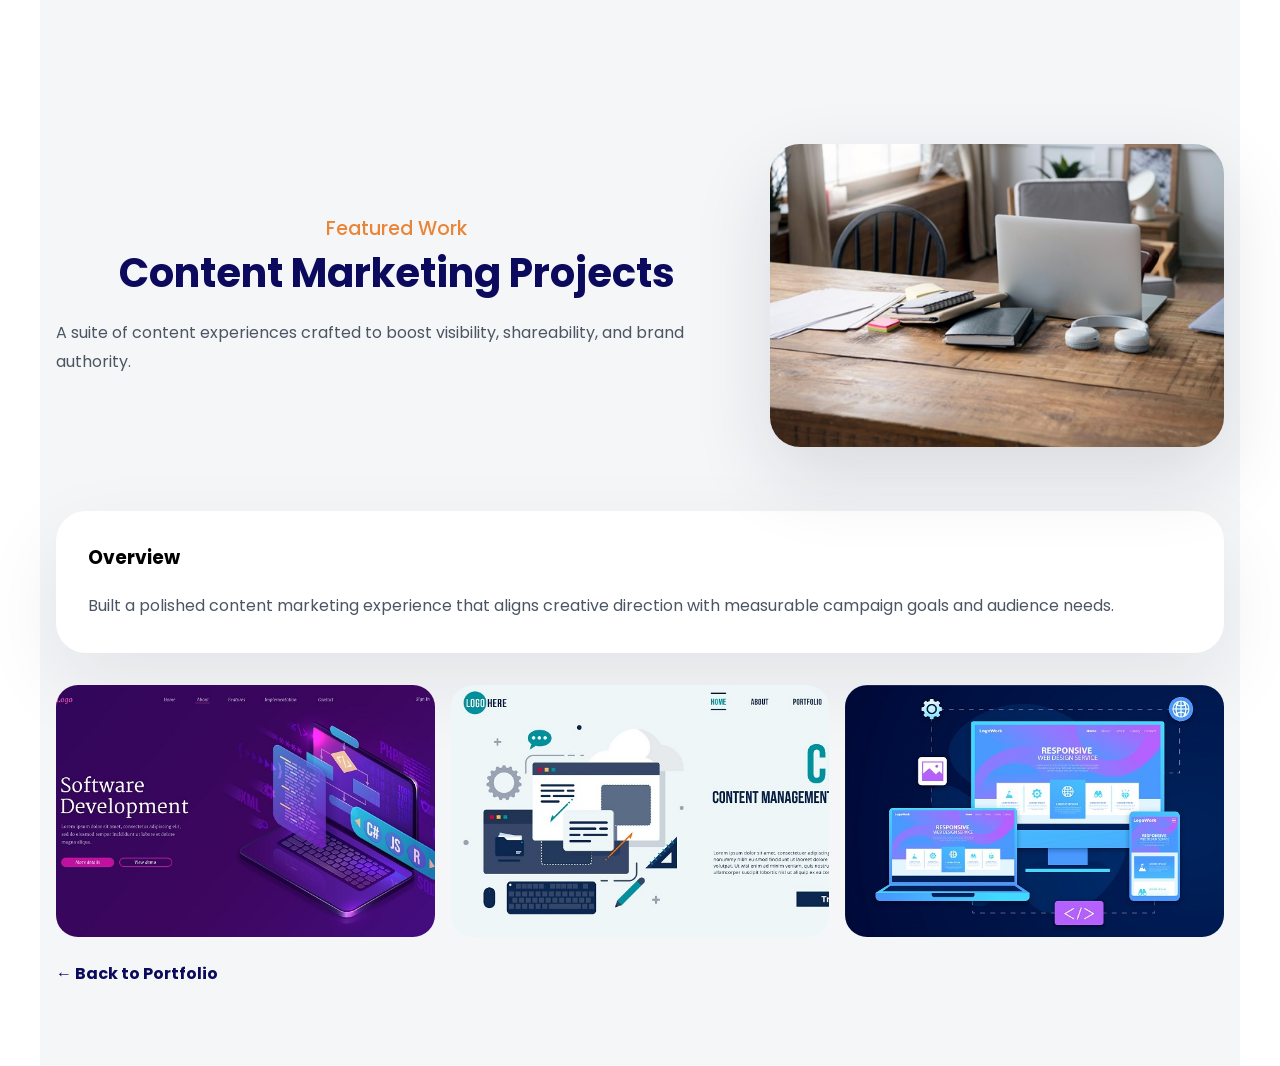
==== digital-marketing/content-marketing-projects.html @ e039d61b "Initial portfolio website" ====
<!DOCTYPE html>
<html lang="en">
<head>
  <meta charset="UTF-8" />
  <meta name="viewport" content="width=device-width, initial-scale=1.0" />
  <title>Content Marketing Projects | Manish Majgain</title>
  <link rel="stylesheet" href="../styles.css" />
</head>
<body>
  <main class="section__container project-page">
    <header class="project-hero">
      <div>
        <p class="section__subheader">Featured Work</p>
        <h1 class="section__header">Content Marketing Projects</h1>
        <p class="project-intro">A suite of content experiences crafted to boost visibility, shareability, and brand authority.</p>
      </div>
      <img src="../assets/blog-3.jpg" alt="Content Marketing Projects hero" />
    </header>

    
    <article class="project-overview">
      <h3>Overview</h3>
      <p>Built a polished content marketing experience that aligns creative direction with measurable campaign goals and audience needs.</p>
    </article>

    <section class="project-gallery">
      <img src="../assets/project-2.jpg" alt="Content project asset" />
      <img src="../assets/project-5.jpg" alt="Marketing content example" />
      <img src="../assets/project-6.jpg" alt="Digital content showcase" />
    </section>

    <a class="back-link" href="../index.html">← Back to Portfolio</a>
  </main>
</body>
</html>
---- styles.css ----
@import url("https://fonts.googleapis.com/css2?family=Poppins:ital,wght@0,100;0,200;0,300;0,400;0,500;0,600;0,700;0,800;0,900;1,100;1,200;1,300;1,400;1,500;1,600;1,700;1,800;1,900&display=swap");

:root {
  --primary-color: #ea8436;
  --secondary-color: #0c0a5d;
  --text-dark: #030712;
  --text-light: #4b5563;
  --extra-light: #f5f6f8;
  --white: #ffffff;
  --max-width: 1200px;
}

* {
  padding: 0;
  margin: 0;
  box-sizing: border-box;
}

.section__container {
  max-width: var(--max-width);
  margin: auto;
  padding: 5rem 1rem;
}

.section__subheader {
  font-size: 1.2rem;
  font-weight: 500;
  color: var(--primary-color);
  text-align: center;
}

.section__header {
  font-size: 2.5rem;
  font-weight: 700;
  color: var(--secondary-color);
  text-align: center;
}

.btn {
  padding: 0.625rem 1.5rem;
  outline: none;
  border: none;
  font-size: 1rem;
  font-weight: 500; /* Makes text bold */
  color: var(--white);
  background-color: var(--primary-color);
  border: 2px solid var(--primary-color);
  border-radius: 5rem;
  transition: 0.3s;
  cursor: pointer;
}

a.btn {
  display: inline-block;
  text-decoration: none;
}

.btn:hover {
  color: var(--secondary-color);
  background-color: transparent;
  box-shadow: 10px 10px 20px rgba(0, 0, 0, 0.1);
}

img {
  display: flex;
  width: 100%;
}

a {
  text-decoration: none;
  transition: 0.3s;
}

ul {
  list-style: none;
}

html,
body {
  scroll-behavior: smooth;
}

body {
  font-family: "Poppins", sans-serif;
}

nav {
  position: fixed;
  isolation: isolate;
  width: 100%;
  z-index: 9;
}

.nav__header {
  padding: 0.75rem 1rem;
  width: 100%;
  display: flex;
  align-items: center;
  justify-content: space-between;
  background-color: var(--primary-color);
}

.nav__logo a {
  font-size: 1.25rem;
  font-weight: 600;
  color: var(--white);
}

.nav__menu__btn {
  font-size: 1.5rem;
  color: var(--white);
  cursor: pointer;
}

.nav__links {
  position: absolute;
  bottom: 0;
  left: 0;
  width: 100%;
  display: flex;
  align-items: center;
  justify-content: center;
  flex-direction: column;
  gap: 2rem;
  padding: 2rem;
  background-color: var(--primary-color);
  transition: transform 0.5s;
  z-index: -1;
}

.nav__links.open {
  transform: translateY(100%);
}

.nav__links a {
  font-weight: 600;
  color: var(--white);
}

.nav__btns {
  display: none;
}

header {
  background-color: var(--extra-light);
}

.header__container {
  padding-block: 5rem 0;
  display: grid;
  gap: 2rem;
  overflow: hidden;
}

.header__image img {
  max-width: 475px;
  margin-inline: auto;
  margin-top: 2rem;
}

.header__content h2 {
  font-size: 1.5rem;
  font-weight: 500;
  color: var(--primary-color);
  text-align: center;
}

.header__content h1 {
  margin-bottom: 1rem;
  font-size: 3.5rem;
  font-weight: 800;
  color: var(--secondary-color);
  line-height: 5rem;
  text-align: center;
}

.header__content h3 {
  margin-bottom: 1rem;
  font-display: 1.25rem;
  font-weight: 600;
  color: var(--secondary-color);
  text-align: center;
}

.header__content p {
  margin-bottom: 2rem;
  color: var(--text-light);
  text-align: center;
  line-height: 1.75rem;
}

.header__btns {
  display: flex;
  align-items: center;
  justify-content: center;
  gap: 1rem;
}

.header__btns .btn:nth-child(2) {
  color: var(--secondary-color);
  background-color: transparent;
}

.intro__container {
  grid-template-columns: 1fr;
  max-width: 900px;
  margin: auto;
}

.intro__image {
  position: relative;
  isolation: isolate;
  max-width: 350px;
  margin-inline: auto;
  padding: 4px;
  overflow: hidden;
}

.intro__image::before {
  position: absolute;
  content: "";
  height: 200%;
  width: 10rem;
  top: 50%;
  left: 50%;
  transform: translate(-50%, -50%) rotate(-35deg);
  transform-origin: center center;
  background-color: var(--primary-color);
  z-index: -1;
}

.intro__image img {
  background-color: var(--white);
}

.intro__content :is(.section__subheader, .section__header) {
  text-align: left;
}

.intro__description {
  margin-block: 1rem 2rem;
  color: var(--text-light);
  line-height: 1.75rem;
}

.intro__grid {
  margin-bottom: 2rem;
  display: grid;
  grid-template-columns: max-content max-content 1fr;
  gap: 0.5rem 1rem;
}

.intro__grid h5 {
  display: flex;
  align-items: center;
  gap: 1rem;
  font-size: 1rem;
  font-weight: 500;
  color: var(--text-dark);
}

.intro__grid h5 span {
  font-size: 1.2rem;
  color: var(--primary-color);
}

.intro__grid>span {
  color: var(--text-dark);
}

.intro__grid p {
  color: var(--text-light);
}

.intro__content h4 {
  margin-bottom: 0.5rem;
  font-size: 1.2rem;
  font-weight: 600;
  color: var(--secondary-color);
}

.intro__flex {
  display: flex;
  align-items: center;
  justify-content: flex-start;
  gap: 1rem 2rem;
  flex-wrap: wrap;
}

.intro__flex div {
  display: flex;
  align-items: center;
  gap: 10px;
  font-weight: 500;
  color: var(--secondary-color);
}

.intro__flex span {
  font-size: 1.5rem;
  color: var(--primary-color);
}

.choose {
  background-color: var(--extra-light);
}

.choose__grid {
  max-width: 900px;
  margin-inline: auto;
  margin-top: 4rem;
  display: grid;
  gap: 1rem 2rem;
}

.choose__card div {
  margin-bottom: 10px;
  display: flex;
  align-items: center;
  justify-content: space-between;
  gap: 1rem;
}

.choose__card h4 {
  font-size: 1rem;
  font-weight: 600;
  color: var(--secondary-color);
}

.choose__progress {
  position: relative;
  isolation: isolate;
  height: 10px;
  background-color: rgba(0, 0, 0, 0.2);
  border-radius: 1rem;
  overflow: hidden;
}

.choose__progress::before {
  position: absolute;
  content: "";
  left: 0;
  top: 0;
  height: 100%;
  background-color: var(--primary-color);
  animation: progress-fill 2s forwards;
}

@keyframes progress-fill {
  0% {
    width: 0;
  }

  100% {
    width: var(--progress);
  }
}

.journey__grid {
  max-width: 900px;
  margin-inline: auto;
  margin-top: 4rem;
  display: grid;
  gap: 2rem;
}

.journey__grid>div {
  display: grid;
  gap: 1rem;
}

.journey__grid__header {
  display: flex;
  align-items: center;
  gap: rem;
  font-size: 1.4rem;
  font-weight: 600;
  color: var(--secondary-color);
}

.journey__card {
  display: flex;
  align-items: flex-start;
  gap: 1rem;
}

.journey__card>span {
  position: relative;
  isolation: isolate;
  padding-inline: 2px;
  height: 100%;
  font-size: 1.2rem;
  color: var(--primary-color);
}

.journey__card>span::before {
  position: absolute;
  content: "";
  height: 100%;
  width: 2px;
  top: 0;
  left: 50%;
  transform: translateX(-50%);
  background-color: var(--primary-color);
}

.journey__card h4 {
  font-size: 1.1rem;
  font-weight: 600;
  color: var(--text-dark);
}

.journey__card h5 {
  margin-bottom: 1rem;
  font-size: 1rem;
  font-weight: 500;
  color: var(--text-light);
}

.journey__card p {
  color: var(--text-light);
}

.service__grid {
  margin-top: 4rem;
  display: grid;
  gap: 4rem 1rem;
}

.service__card {
  padding-block: 0 1.5rem;
  padding-inline: 1.5rem;
  border: 2px solid rgba(0, 0, 0, 0.1);
  border-top-right-radius: 3rem;
  transition: 0.3s;
}

.service__card:hover {
  background-color: var(--primary-color);
  border-color: var(--primary-color);
  box-shadow: 0 0 20px rgba(0, 0, 0, 0.2);
}

.service__card span {
  display: inline-block;
  padding: 6px 14px;
  font-size: 2rem;
  color: var(--white);
  background-color: var(--primary-color);
  transform: translateY(-50%);
  border-radius: 5px;
  box-shadow: 0 0 20px rgba(0, 0, 0, 0.1);
  transition: 0.3s;
}

.service__card:hover span {
  color: var(--primary-color);
  background-color: var(--white);
}

.service__card h4 {
  margin-bottom: 0.5rem;
  font-size: 1.2rem;
  font-weight: 600;
  color: var(--secondary-color);
  transition: 0.3s;
}

.service__card p {
  color: var(--text-light);
  line-height: 1.75rem;
  transition: 0.3s;
}

.service__card:hover :is(h4, p) {
  color: var(--white);
}

.showcase {
  background-color: var(--extra-light);
}

.showcase__controls {
  margin-block: 2rem;
  display: flex;
  justify-content: center;
  flex-wrap: wrap;
  gap: 0.75rem;
}

.filter-btn {
  padding: 0.95rem 1.6rem;
  font-size: 1rem;
  font-weight: 600;
  color: var(--secondary-color);
  background-color: rgba(255, 255, 255, 0.9);
  border: 1px solid rgba(12, 10, 93, 0.12);
  border-radius: 999px;
  transition: 0.3s ease;
}

.filter-btn:hover,
.filter-btn.active {
  color: var(--white);
  background-color: var(--primary-color);
  border-color: var(--primary-color);
  box-shadow: 0 18px 40px rgba(234, 132, 54, 0.18);
}

.showcase__grid {
  display: grid;
  gap: 1.5rem;
}

.project-card {
  position: relative;
  display: grid;
  gap: 1rem;
  background-color: var(--white);
  border-radius: 28px;
  overflow: hidden;
  box-shadow: 0 24px 70px rgba(16, 24, 40, 0.08);
  transition: transform 0.35s ease, box-shadow 0.35s ease;
}

.project-card:hover {
  transform: translateY(-6px);
  box-shadow: 0 32px 80px rgba(16, 24, 40, 0.14);
}

.project-card__media {
  position: relative;
  overflow: hidden;
  min-height: 260px;
}

.project-card__media img {
  width: 100%;
  height: 100%;
  object-fit: cover;
  transition: transform 0.6s ease;
}

.project-card:hover .project-card__media img {
  transform: scale(1.08);
}

.project-card__content {
  padding: 1.5rem;
}

.project-card__tag {
  display: inline-flex;
  align-items: center;
  justify-content: center;
  padding: 0.65rem 1rem;
  border-radius: 999px;
  background: rgba(234, 132, 54, 0.12);
  color: var(--primary-color);
  font-size: 0.9rem;
  font-weight: 700;
  margin-bottom: 1rem;
}

.project-card__content h3 {
  font-size: 1.4rem;
  margin-bottom: 1rem;
  color: var(--secondary-color);
}

.project-card__content p {
  color: var(--text-light);
  line-height: 1.75rem;
}

.project-card__overlay {
  position: absolute;
  inset: 0;
  display: flex;
  flex-direction: column;
  align-items: center;
  justify-content: center;
  gap: 1rem;
  padding: 2rem;
  background: rgba(12, 10, 93, 0.72);
  color: var(--white);
  text-align: center;
  opacity: 0;
  transform: translateY(20px);
  transition: opacity 0.35s ease, transform 0.35s ease;
}

.project-card:hover .project-card__overlay {
  opacity: 1;
  transform: translateY(0);
}

.project-card__overlay span {
  font-size: 1.35rem;
  font-weight: 700;
  letter-spacing: 0.02em;
}

.project-card__view {
  padding: 0.9rem 1.6rem;
  border: none;
  border-radius: 999px;
  background: rgba(255, 255, 255, 0.15);
  color: var(--white);
  font-weight: 700;
  cursor: pointer;
  transition: background 0.3s ease;
}

.project-card__view:hover {
  background: rgba(255, 255, 255, 0.28);
}

.project-card__overlay::before {
  content: "";
  position: absolute;
  inset: 0;
  background: linear-gradient(180deg, transparent 20%, rgba(12, 10, 93, 0.6));
  pointer-events: none;
}

.project-page {
  background-color: var(--extra-light);
}

.project-hero {
  display: grid;
  gap: 2rem;
  padding-block: 4rem;
  align-items: center;
}

.project-hero img {
  width: 100%;
  border-radius: 30px;
  box-shadow: 0 30px 80px rgba(16, 24, 40, 0.12);
}

.project-intro {
  margin-top: 1rem;
  color: var(--text-light);
  line-height: 1.8rem;
  max-width: 56rem;
}

.project-meta {
  display: grid;
  gap: 1rem;
}

.project-meta__list {
  display: grid;
  gap: 0.75rem;
}

.project-meta__item {
  display: flex;
  justify-content: space-between;
  gap: 1rem;
  padding: 1rem 1.25rem;
  background: var(--white);
  border-radius: 18px;
  box-shadow: 0 12px 40px rgba(16, 24, 40, 0.05);
}

.project-meta__label {
  color: var(--text-light);
  font-weight: 600;
}

.project-meta__value {
  color: var(--secondary-color);
  font-weight: 700;
  text-align: right;
}

.project-overview {
  background: var(--white);
  border-radius: 30px;
  padding: 2rem;
  box-shadow: 0 30px 80px rgba(16, 24, 40, 0.08);
}

.project-overview h3 {
  margin-bottom: 1.25rem;
}

.project-overview p {
  line-height: 1.8rem;
  color: var(--text-light);
}

.project-gallery {
  display: grid;
  gap: 1rem;
  margin-top: 2rem;
}

.project-gallery img {
  width: 100%;
  border-radius: 22px;
  object-fit: cover;
  min-height: 200px;
}

.back-link {
  display: inline-flex;
  align-items: center;
  gap: 0.5rem;
  margin-top: 1.5rem;
  color: var(--secondary-color);
  font-weight: 700;
}

.back-link:hover {
  color: var(--primary-color);
}

.banner__container {
  display: grid;
  gap: 2rem;
  background: url("assets/banner-bg.png"), var(--primary-color);
  background-size: cover;
  background-position: center center;
  background-repeat: no-repeat;
}

.banner__content {
  padding-block: 5rem 0;
  padding-inline: 1rem;
}

.banner__content .section__header {
  margin-bottom: 1rem;
  color: var(--white);
}

.banner__content p {
  margin-bottom: 1rem;
  color: var(--white);
  line-height: 1.75rem;
  text-align: center;
}

.banner__btn {
  display: flex;
  align-items: center;
  justify-content: center;
}

.banner__btn .btn {
  color: var(--primary-color);
  background-color: var(--white);
}

.banner__image {
  position: relative;
  isolation: isolate;
  height: 100%;
}

.swiper {
  padding-block: 4rem;
  width: 100%;
}

.swiper-slide {
  min-width: 400px;
}

.swiper-pagination-bullet {
  height: 10px;
  width: 10px;
}

.swiper-pagination-bullet-active {
  background-color: var(--primary-color);
}

.client__header {
  margin-bottom: 1rem;
  display: flex;
  align-items: center;
  justify-content: space-between;
  gap: 1rem;
  flex-wrap: wrap;
}

.client__details {
  display: flex;
  align-items: center;
  gap: 1rem;
}

.client__details img {
  max-width: 80px;
  border-radius: 100%;
  border: 2px solid var(--primary-color);
}

.client__details h4 {
  font-size: 1.2rem;
  font-weight: 600;
  color: var(--secondary-color);
}

.client__details h5 {
  font-size: 1rem;
  font-weight: 400;
  color: var(--text-light);
}

.client__ratings span {
  font-size: 1.2rem;
  color: goldenrod;
}

.client__card p {
  color: var(--text-light);
  line-height: 1.75rem;
}

.blog {
  background-color: var(--extra-light);
}

.blog__grid {
  margin-top: 4rem;
  display: grid;
  gap: 2rem 1rem;
}

.blog__card {
  transition: 0.3s;
}

.blog__card:hover {
  background-color: var(--white);
  box-shadow: 0 0 20px rgba(0, 0, 0, 0.1);
}

.blog__card div {
  padding: 1rem;
}

.blog__card p {
  font-weight: 500;
  color: var(--text-light);
}

.blog__card h4 {
  font-size: 1.2rem;
  font-weight: 600;
  color: var(--secondary-color);
}

.footer__container {
  text-align: center;
}

.footer__container h4 {
  margin-bottom: 1rem;
  font-size: 3rem;
  font-weight: 700;
  color: var(--secondary-color);
}

.footer__socials {
  display: flex;
  align-items: center;
  justify-content: center;
  gap: 2rem;
  flex-wrap: wrap;
}

.footer__socials a {
  font-size: 1.5rem;
  color: var(--secondary-color);
}

.footer__socials a:hover {
  color: var(--primary-color);
}

.footer__bar {
  padding: 1rem;
  font-size: 1rem;
  color: var(--text-light);
  text-align: center;
}

@media (width > 540px) {
  .choose__grid {
    grid-template-columns: repeat(2, 1fr);
  }

  .journey__grid {
    grid-template-columns: repeat(2, 1fr);
  }

  .service__grid {
    grid-template-columns: repeat(2, 1fr);
  }

  .showcase__grid {
    grid-template-columns: repeat(2, 1fr);
  }

  .blog__grid {
    grid-template-columns: repeat(2, 1fr);
  }
}

@media (width > 768px) {
  nav {
    position: static;
    padding: 2rem 1rem;
    max-width: var(--max-width);
    margin-inline: auto;
    display: flex;
    align-items: center;
    justify-content: space-between;
    gap: 1rem;
  }

  .nav__header {
    flex: 1;
    padding: 0;
    background-color: transparent;
  }

  .nav__logo a {
    font-size: 1.5rem;
    color: var(--secondary-color);
  }

  .nav__logo a span {
    color: var(--primary-color);
  }

  .nav__menu__btn {
    display: none;
  }

  .nav__links {
    position: static;
    width: fit-content;
    padding: 0;
    flex-direction: row;
    background-color: transparent;
    transform: none !important;
  }

  .nav__links a {
    color: var(--secondary-color);
  }

  .nav__links a:hover {
    color: var(--primary-color);
  }

  .nav__btns {
    flex: 1;
    display: flex;
    justify-content: flex-end;
  }

  .header__container {
    padding-block: 0;
    grid-template-columns: repeat(2, 1fr);
    align-items: center;
  }

  .header__content :is(h2, h1, h3, p) {
    text-align: left;
  }

  .header__btns {
    justify-content: flex-start;
  }

  .intro__container {
    grid-template-columns: repeat(2, 1fr);
    align-items: center;
  }

  .intro__grid {
    gap: 0.5rem 2rem;
  }

  .choose__grid {
    gap: 1rem 4rem;
  }

  .journey__grid {
    gap: 2rem 4rem;
  }

  .service__grid {
    grid-template-columns: repeat(3, 1fr);
  }

  .showcase__controls {
    justify-content: flex-start;
  }

  .showcase__grid {
    grid-template-columns: repeat(3, 1fr);
  }

  .project-hero {
    grid-template-columns: 1.5fr 1fr;
    align-items: center;
    text-align: left;
  }

  .project-gallery {
    grid-template-columns: repeat(2, 1fr);
  }

  .banner__container {
    grid-template-columns:
      minmax(0, 1fr) minmax(0, calc(var(--max-width) / 2)) minmax(0, calc(var(--max-width) / 2)) minmax(0, 1fr);
    align-items: center;
  }

  .banner__content {
    padding-block: 5rem;
    grid-column: 2/3;
  }

  .banner__content :is(.section__header, p) {
    text-align: left;
  }

  .banner__btn {
    justify-content: flex-start;
  }

  .banner__image {
    grid-column: 3/5;
    overflow: hidden;
  }

  .banner__image img {
    position: absolute;
    bottom: 0;
    left: 0;
    width: unset;
    height: 100%;
  }

  .blog__grid {
    grid-template-columns: repeat(3, 1fr);
  }
}

@media (width > 1024px) {
  .service__grid {
    gap: 4rem 1.5rem;
  }

  .showcase__grid {
    gap: 2rem;
  }

  .blog__grid {
    gap: 1.5rem;
  }

  .project-gallery {
    grid-template-columns: repeat(3, 1fr);
  }
}
.contact {
  background: var(--extra-light);
}

.contact__content {
  margin-top: 4rem;
  display: grid;
  gap: 3rem;
}

.contact__info {
  display: grid;
  gap: 1.5rem;
}

.contact__card {
  display: flex;
  align-items: center;
  gap: 1rem;
  padding: 1rem;
  background: var(--white);
  border-radius: 12px;
  box-shadow: 0 5px 20px rgba(0,0,0,0.05);
}

.contact__card i {
  font-size: 1.8rem;
  color: var(--primary-color);
}

.contact__card h4 {
  color: var(--secondary-color);
  margin-bottom: 0.25rem;
}

.contact__card a,
.contact__card p {
  color: var(--text-light);
}

.contact__form {
  display: grid;
  gap: 1rem;
}

.contact__form input,
.contact__form textarea {
  width: 100%;
  padding: 1rem;
  border: 1px solid #ddd;
  border-radius: 10px;
  font-family: inherit;
  outline: none;
}

.contact__form input:focus,
.contact__form textarea:focus {
  border-color: var(--primary-color);
}

.contact__form .btn {
  width: fit-content;
}

@media (min-width: 768px) {
  .contact__content {
    grid-template-columns: 1fr 1.2fr;
    align-items: start;
  }
}
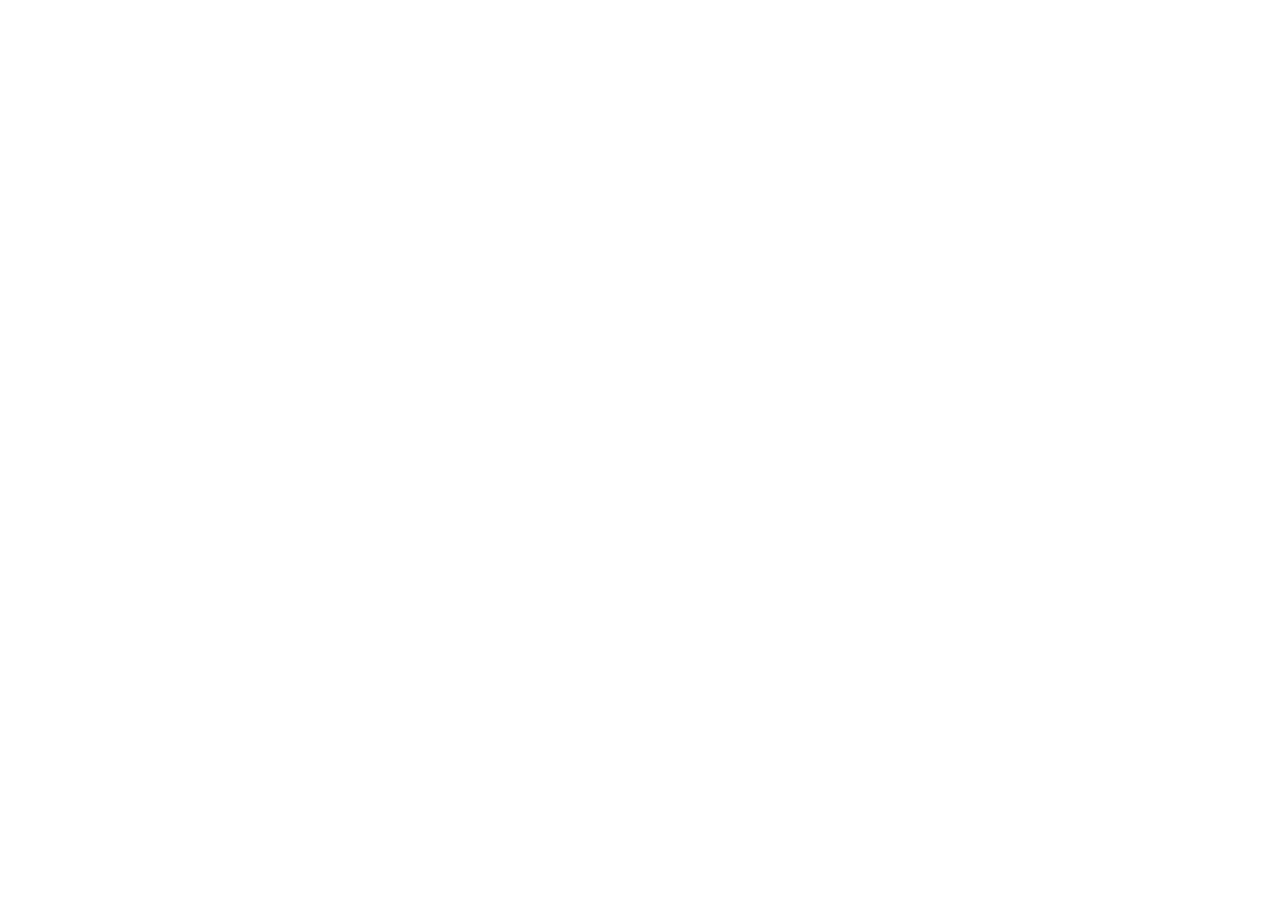
==== commit 650172f9: "optimized images" ====
--- a/digital-marketing/content-marketing-projects.html
+++ b/digital-marketing/content-marketing-projects.html
@@ -1,4 +1,4 @@
-<!DOCTYPE html>
+<!-- <!DOCTYPE html>
 <html lang="en">
 <head>
   <meta charset="UTF-8" />
@@ -32,4 +32,4 @@
     <a class="back-link" href="../index.html">← Back to Portfolio</a>
   </main>
 </body>
-</html>
+</html> -->
--- a/styles.css
+++ b/styles.css
@@ -60,10 +60,10 @@
   background-color: transparent;
   box-shadow: 10px 10px 20px rgba(0, 0, 0, 0.1);
 }
-
 img {
-  display: flex;
-  width: 100%;
+  max-width: 100%;
+  height: auto;
+  display: block;
 }
 
 a {
@@ -100,10 +100,10 @@
   background-color: var(--primary-color);
 }
 
-.nav__logo a {
-  font-size: 1.25rem;
-  font-weight: 600;
-  color: var(--white);
+.nav__logo img {
+  height: 50px;
+  width: auto;
+  display: block;
 }
 
 .nav__menu__btn {
@@ -153,9 +153,8 @@
 }
 
 .header__image img {
-  max-width: 475px;
-  margin-inline: auto;
-  margin-top: 2rem;
+  max-width: 500px;
+  width: 100%;
 }
 
 .header__content h2 {
@@ -684,14 +683,75 @@
   padding: 2rem;
   box-shadow: 0 30px 80px rgba(16, 24, 40, 0.08);
 }
-
-.project-overview h3 {
-  margin-bottom: 1.25rem;
-}
-
-.project-overview p {
+.project-overview {
+  background: var(--white);
+  border-radius: 30px;
+  padding: 2rem;
+  box-shadow: 0 30px 80px rgba(16, 24, 40, 0.08);
+}
+
+/* 👇 ADD NEW OVERVIEW LAYOUT HERE */
+.overview-grid {
+  display: grid;
+  grid-template-columns: 1.5fr 1fr;
+  gap: 40px;
+  align-items: start;
+}
+
+.overview-left h3 {
+  margin-bottom: 15px;
+  font-size: 28px;
+}
+
+.overview-left p {
+  line-height: 1.8;
+  color: var(--text-light);
+}
+
+.overview-left h4 {
+  margin-top: 20px;
+  margin-bottom: 10px;
+}
+
+.overview-left ul {
+  padding-left: 18px;
+}
+
+.overview-right {
+  display: flex;
+  justify-content: flex-end;
+  align-items: flex-start;
+}
+/* ADD BELOW THIS */
+
+.project-sites {
+  display: grid;
+  grid-template-columns: repeat(auto-fit, minmax(320px, 1fr));
+  gap: 2rem;
+  margin-top: 2rem;
+}
+
+.project-site-card {
+  background: var(--white);
+  padding: 2rem;
+  border-radius: 20px;
+  box-shadow: 0 10px 30px rgba(16, 24, 40, 0.08);
+  transition: 0.3s ease;
+}
+
+.project-site-card:hover {
+  transform: translateY(-5px);
+}
+
+.project-site-card h3 {
+  margin-bottom: 1rem;
+  color: var(--secondary-color);
+}
+
+.project-site-card p {
+  margin-bottom: 1.51rem;
+  color: var(--text-light);
   line-height: 1.8rem;
-  color: var(--text-light);
 }
 
 .project-gallery {
@@ -705,6 +765,14 @@
   border-radius: 22px;
   object-fit: cover;
   min-height: 200px;
+}
+.uiux-project .project-gallery img {
+  width: 100%;
+  max-width: 200px;
+  height: auto;
+  border-radius: 20px;
+  object-fit: cover;
+  box-shadow: 0 10px 30px rgba(0,0,0,0.08);
 }
 
 .back-link {
@@ -1145,4 +1213,149 @@
     grid-template-columns: 1fr 1.2fr;
     align-items: start;
   }
+}
+@media (max-width: 768px) {
+  .overview-grid {
+    grid-template-columns: 1fr;
+  }
+
+  .overview-right {
+    justify-content: flex-start;
+    margin-top: 20px;
+  }
+}
+/* Mobile Responsive Fix */
+/* Hero section */
+
+@media (max-width: 768px) {
+
+  .header__container {
+    grid-template-columns: 1fr;
+    text-align: center;
+    padding-top: 120px;
+  }
+
+  .header__image {
+    order: 0;
+  }
+
+  .header__image img {
+    max-width: 250px;
+    margin: auto;
+  }
+
+  .header__content h1 {
+    font-size: 2.2rem;
+    line-height: 3rem;
+  }
+
+  .header__content h2 {
+    font-size: 1.1rem;
+  }
+
+  .header__content h3 {
+    font-size: 1rem;
+  }
+
+  .header__content p {
+    font-size: 0.95rem;
+  }
+
+  .header__btns {
+    flex-direction: column;
+  }
+}
+/* about me section */
+@media (max-width: 768px) {
+  .intro__container {
+    grid-template-columns: 1fr;
+    text-align: center;
+  }
+
+  .intro__image {
+    max-width: 250px;
+    margin: auto;
+    padding: 0;
+  }
+
+  .intro__content :is(.section__subheader, .section__header) {
+    text-align: center;
+  }
+}
+/* navbar logo and menu */
+@media (max-width: 768px) {
+
+  .nav__header {
+    background-color: white;
+  }
+
+  .nav__logo img {
+    height: 40px;
+  }
+
+  .nav__menu__btn {
+    display: block;
+    color: #0c0a5d;
+    font-size: 2rem;
+  }
+}
+/* ... (Your existing contact form and mobile media queries) ... */
+@media (max-max-width: 768px) {
+  .nav__menu__btn {
+    display: block;
+    color: #0c0a5d;
+    font-size: 2rem;
+  }
+}
+
+/* ==========================================================================
+   UI/UX Case Study Page - Custom Layout Fixes
+   ========================================================================== */
+
+/* 1. Force the main gallery container to stack elements vertically */
+.uiux-project .project-gallery {
+  display: flex !important;
+  flex-direction: column !important;
+  gap: 30px !important; /* Space between the landscape mock.png and the row below */
+  width: 100%;
+}
+
+/* 2. Style the main 'mock.png' image to be completely full width landscape */
+.uiux-project .project-gallery > img.project-img {
+  width: 50% !important;
+  max-width: 100% !important;
+  height: auto !important;
+  border-radius: 22px;
+  box-shadow: 0 10px 30px rgba(0, 0, 0, 0.08);
+  margin: 0 auto !important; /* Centers the main mock.png image horizontally */
+}
+
+/* 3. Handle the mobile screens container wrapper row layout */
+.uiux-project .uiux-project-screens {
+  display: flex !important;
+  flex-wrap: wrap; /* Allows wrapping on small mobile screen views naturally */
+  justify-content: center; /* Centers the phone list rows horizontally */
+  gap: 10px !important; /* THE GAP FIX: Lower or raise this value to control closeness */
+  width: 100%;
+}
+
+/* 4. Ensure individual mobile mockups are sized evenly and sharply */
+.uiux-project .uiux-project-screens img.project-img {
+  flex: 1 1 calc(25% - 10px); /* Tries to fit 4 per row on desktop displays */
+  min-width: 140px; /* Prevents phones from getting squished too small on mobile views */
+  max-width: 240px; /* Keeps them looking crisp and clean on huge desktop screens */
+  width: 100% !important;
+  height: auto !important;
+  border-radius: 20px !important;
+  box-shadow: 0 10px 30px rgba(0, 0, 0, 0.08) !important;
+  object-fit: cover;
+}
+/* Mobile Responsive Fix for the mockup photo - Center Crop */
+@media (max-width: 768px) {
+  .uiux-project .project-gallery > img.project-img {
+    height: 220px !important; /* Sets a fixed height so it looks like a banner */
+    object-fit: cover !important; /* Crops the image smartly */
+    object-position: center !important; /* Centers the crop on the main app designs */
+    width: 100% !important;
+  }
 }
